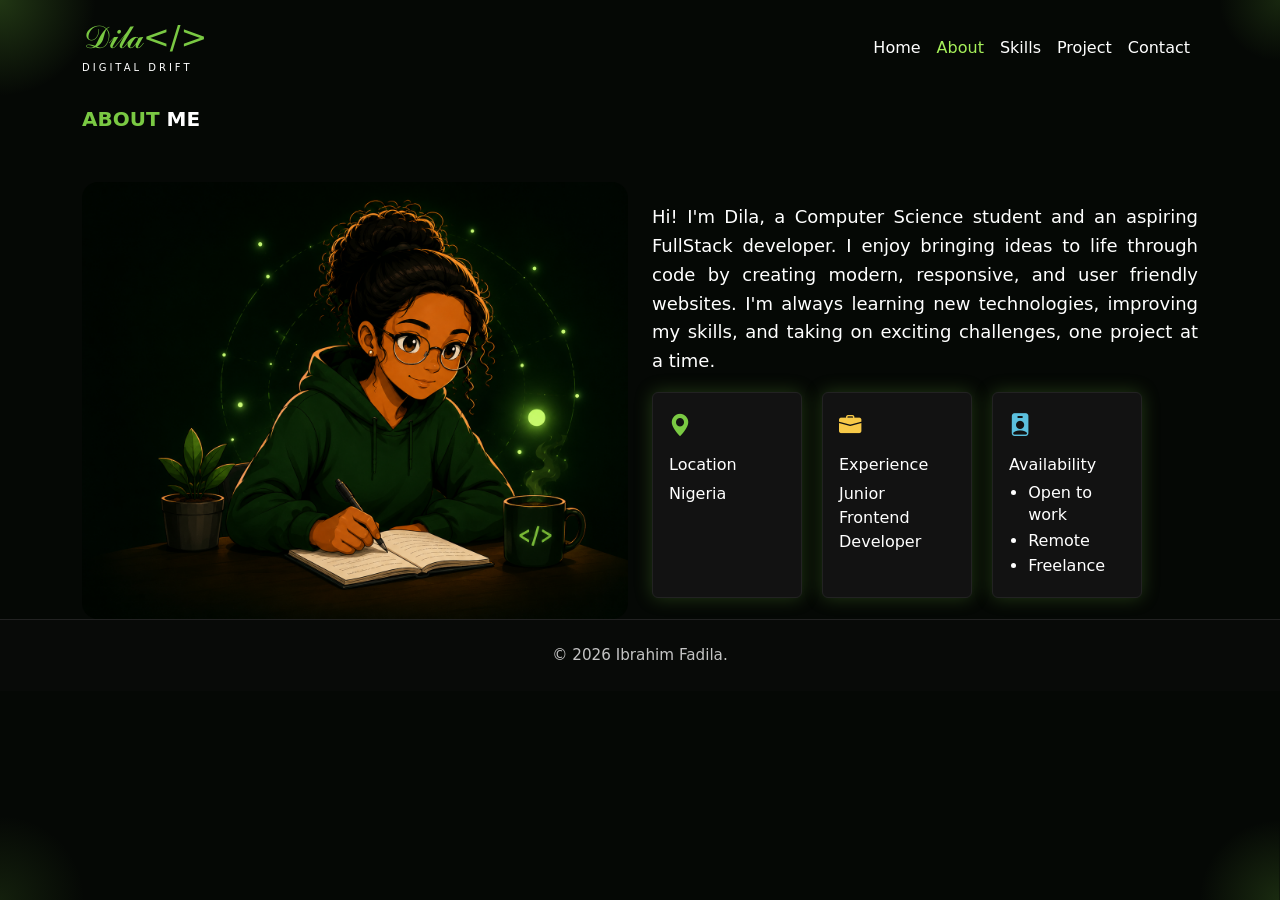
==== about.html @ 5f5c6ea7 "first commit" ====
<!doctype html>
<html lang="en">
  <head>
    <meta charset="utf-8">
    <meta name="viewport" content="width=device-width, initial-scale=1">
    <title>Ibrahim Fadila |About</title>
    <link href="https://cdn.jsdelivr.net/npm/bootstrap@5.3.8/dist/css/bootstrap.min.css" rel="stylesheet" integrity="sha384-sRIl4kxILFvY47J16cr9ZwB07vP4J8+LH7qKQnuqkuIAvNWLzeN8tE5YBujZqJLB" crossorigin="anonymous">
    <link rel="stylesheet" href="https://cdn.jsdelivr.net/npm/bootstrap-icons@1.13.1/font/bootstrap-icons.min.css">
    <link rel="stylesheet" href="style.css">
</head>
  <body>
    <nav class="navbar navbar-expand-lg py-3">
      <div class="container">
        <a class="navbar-brand" href="#">
          <span class="brand-name">𝒟𝒾𝓁𝒶&lt;/&gt;</span>
          <span class="brand-subtitle">Digital Drift</span>
        </a>
        <ul class="navbar-nav ms-auto">
          <li class="nav-item">
            <a class="nav-link text-white " href="index.html">Home</a>
          </li>
          <li class="nav-item">
            <a class="nav-link text-white active-page" href="about.html">About</a>
          </li>
          <li class="nav-item">
            <a class="nav-link text-white" href="skills.html">Skills</a>
          </li>
          <li class="nav-item">
            <a class="nav-link text-white" href="project.html">Project</a>
          </li>
          <li class="nav-item">
            <a class="nav-link text-white" href="contact.html">Contact</a>
          </li>
        </ul>
      </div>
    </nav>

    <section>
  <div class="container">
    <p class="lead text-uppercase text-success fw-semibold">
      About<span class="text-white"> Me</span>
    </p>

    <div class="row align-items-center mt-5">
      <div class="col-lg-6 d-flex justify-content-center">
        <img src="images/myimage.png" alt="Image of me" class="img-fluid w-100 rounded-4">
      </div>

      <div class="col-lg-6">
        <p class=" text-white about-me">
         Hi! I'm Dila, a Computer Science student and an aspiring FullStack developer. I enjoy bringing ideas to life through code by creating modern, responsive, and user friendly websites. I'm always learning new technologies, improving my skills, and taking on exciting challenges, one project at a time.
        </p>
        <div class="cards-wrapper">
          <div class="card info-card">
            <div class="card-body">
              <i class="bi bi-geo-alt-fill icon-location"></i>
              <h6>Location</h6>
              <p>Nigeria</p>
            </div>
          </div>
          <div class="card info-card">
            <div class="card-body">
              <i class="bi bi-briefcase-fill icon-experience"></i>
              <h6>Experience</h6>
              <p>Junior Frontend Developer</p>
            </div>
          </div>
          <div class="card info-card">
            <div class="card-body">
              <i class="bi bi-person-badge-fill icon-availability"></i>
              <h6>Availability</h6>
              <ul class="availability-list">
                <li>Open to work</li>
                <li>Remote</li>
                <li>Freelance</li>
              </ul>
            </div>
          </div>
        </div>
      </div>
    </div>
  </div>
</section>







    <footer class="page-footer text-center py-4">
      <div class="container">
        <p class="mb-0">© 2026 Ibrahim Fadila.</p>
      </div>
    </footer>

    <script src="https://cdn.jsdelivr.net/npm/bootstrap@5.3.8/dist/js/bootstrap.bundle.min.js" integrity="sha384-FKyoEForCGlyvwx9Hj09JcYn3nv7wiPVlz7YYwJrWVcXK/BmnVDxM+D2scQbITxI" crossorigin="anonymous"></script>
  </body>
</html>
---- style.css ----
body{
    margin: 0;
    min-height: 100vh;
    background-color: #050805;
    background-image:
      radial-gradient(circle at top left, rgba(122, 201, 67, 0.24), transparent 18%),
      radial-gradient(circle at top right, rgba(122, 201, 67, 0.16), transparent 14%),
      radial-gradient(circle at bottom left, rgba(122, 201, 67, 0.12), transparent 18%),
      radial-gradient(circle at bottom right, rgba(122, 201, 67, 0.18), transparent 16%);
    background-repeat: no-repeat;
    background-attachment: fixed;
    background-size: 34% 34%, 28% 28%, 30% 30%, 32% 32%;
    background-position: top left, top right, bottom left, bottom right;
}

section {
    padding-top: 0.5rem;
}



.btn {
    border-radius: 0.5rem;
}

.button-group {
    display: flex;
    flex-wrap: wrap;
    gap: 0.75rem;
}

.social-icons {
    display: flex;
    gap: 0.9rem;
    margin-top: 0.75rem;
}

.social-icons a {
    color: #7AC943;
    font-size: 1.2rem;
    text-decoration: none;
}

.btn-light {
    background-color:  #7AC943;
    border-color: #7AC943;
    color: white;
    text-transform: capitalize;
    font-family:'Gill Sans', 'Gill Sans MT', Calibri, 'Trebuchet MS', sans-serif;
}

.btn-light:hover{
    background-color: #8CDD4E;
}

.btn-outline-success {
    border-color: #7AC943;
    color: #7AC943;
}

.btn-outline-success:hover {
    background-color: #7AC943;
    color: #050805;
}
nav{
    background: transparent;
}

.text-success{
    color: #7AC943 !important;
   
}
.name{
 font-family: 'Times New Roman', Times, serif;
}

.nav-link:hover,
.nav-link.active-page{
    color:#A6F05A !important;
}

.navbar-brand{
    display: inline-block;
    line-height: 1.1;
}

.brand-name{
    color: #7AC943 !important;
    font-size: 32px;
    font-weight: lighter;
    line-height: 1;
    display: block;
}

.brand-subtitle{
    color: #fff;
    font-weight: 400;
    letter-spacing: 3px;
    font-size: 10px;
    text-transform: uppercase;
    margin-top: 2px;
}

.social-icons{
    text-decoration: none;
    color: white;
    margin-right: 20px;
    font-size: 25px;

}

.social-icons a{
    display: inline-flex;
    justify-content: center;
    align-items: center;

    width: 50px;
    height: 50px;

    border: 2px solid #7AC943;
    border-radius: 50%;

    color: #7AC943;
    text-decoration: none;
    margin-right: 15px;
    font-size: 22px;

    transition: 0.3s;
}

.social-icons a:hover{
    background-color: #7AC943;
    color: #050805;
}

.img{
    box-shadow: 0 0 20px rgba(122, 201, 67, 0.25);
    border-radius: 15px;
    width:330px;
}

.about-me{
    font-size: 18px;
    line-height: 1.6;
    color: #fff;
    text-align: justify;
}

.info-card {
    width:150px;
    background:#121212;
    color:white;
    border:1px solid #222;
    box-shadow: 0 0 18px rgba(122, 201, 67, 0.25);
    transition: transform 0.2s ease, box-shadow 0.2s ease;
}

.info-card i {
    font-size: 1.4rem;
    margin-bottom: 0.75rem;
    display: inline-block;
}

.availability-list {
    margin: 0;
    padding-left: 1.2rem;
}

.availability-list li {
    margin: 0.2rem 0;
    line-height: 1.4;
}

.icon-location {
    color: #7AC943;
}

.icon-experience {
    color: #F7C948;
}

.icon-availability {
    color: #5BC0DE;
}

.info-card:hover {
    transform: translateY(-3px);
    box-shadow: 0 0 22px rgba(122, 201, 67, 0.55);
}

.cards-wrapper {
    display: flex;
    gap:20px;
    flex-wrap: wrap;
  }

@media (max-width: 768px) {
  .info-card {
    width: 100%;
  }
}

.page-footer {
  background: #080a08;
  color: #c4c4c4;
  border-top: 1px solid #222;
}

.page-footer p {
  margin: 0;
  font-size: 0.95rem;
}

@media (max-width: 576px) {
  .page-footer {
    padding: 1rem 0;
  }
}

.expertise-title {
  font-size: 1rem;
}

.skills-title {
  font-size: 2rem;
}

.skill-card{
    background:#111111;
    border:1px solid #242424;
    border-radius:18px;
    padding:30px;
    width: 100%;
    min-height: 100%;
}

.contact-box {
    background: rgba(8, 8, 10, 0.95);
    border: 1px solid rgba(122, 201, 67, 0.18);
    box-shadow: 0 24px 48px rgba(0, 0, 0, 0.18);
}

.contact-card {
    display: flex;
    flex-direction: column;
    gap: 1.5rem;
}

.contact-icon {
    width: 72px;
    height: 72px;
    display: grid;
    place-items: center;
    margin-bottom: 0.5rem;
    background: rgba(122, 201, 67, 0.1);
    color: #7AC943;
    border-radius: 18px;
    border: 1px solid rgba(122, 201, 67, 0.24);
}

.contact-card h2 {
    margin: 0;
    color: #ffffff;
    font-size: 2rem;
}

.contact-divider {
    border: none;
    height: 1px;
    background: rgba(122, 201, 67, 0.18);
    margin: 0;
}

.contact-text {
    margin: 0;
    color: #c5cbd3;
    line-height: 1.75;
}

.contact-item {
    display: flex;
    gap: 1rem;
    align-items: center;
    padding: 1rem 0;
}

.contact-item .icon {
    width: 48px;
    height: 48px;
    display: grid;
    place-items: center;
    background: rgba(122, 201, 67, 0.12);
    color: #7AC943;
    border-radius: 14px;
}

.contact-item .info h5 {
    margin: 0;
    color: #ffffff;
    font-size: 1rem;
}

.contact-item .info span,
.contact-item .info a {
    color: #c5cbd3;
    font-size: 0.95rem;
    text-decoration: none;
}

.contact-item .info a:hover {
    color: #7AC943;
}

.skill-card-header {
    display: flex;
    align-items: center;
    gap: 1rem;
    margin-bottom: 1rem;
}

.icon-box {
    display: flex;
    justify-content: center;
    align-items: center;
    width: 48px;
    height: 48px;
    border-radius: 50%;
    background: rgba(122, 201, 67, 0.12);
    color: #7AC943;
    font-size: 1.35rem;
}

.skill-card h3{
    color:white;
    margin: 0;
}

.skill-card p{
    color:#bcbcbc;
    font-size:15px;
    line-height:1.7;
}

.skill-card hr{
    border:none;
    height:1px;
    background:#2f2f2f;
    margin:20px 0;
}

.skill-card ul{
    display: flex;
    flex-wrap: wrap;
    gap: 1rem;
    list-style: disc inside;
    margin: 0;
    padding: 0;
}

.skill-card li{
    color: #7AC943;
    margin: 0;
    padding-left: 0.35rem;
}

.skill-card li::marker {
    color: #7AC943;
}

#skills {
    position: relative;
    background: transparent;
    overflow: hidden;
    padding: 4rem 0 5rem;
}

#skills::before {
    content: "";
    position: absolute;
    inset: 0;
    background:
      radial-gradient(circle at top left, rgba(122,201,67,.22), transparent 18%),
      radial-gradient(circle at top right, rgba(122,201,67,.14), transparent 14%),
      radial-gradient(circle at bottom left, rgba(122,201,67,.18), transparent 16%),
      radial-gradient(circle at bottom right, rgba(122,201,67,.28), transparent 20%);
    opacity: 1;
    pointer-events: none;
    filter: blur(1px);
}

#skills .container {
    position: relative;
    z-index: 1;
}

.skill-card {
    background: rgba(17, 17, 17, 0.95);
    border: 1px solid rgba(122, 201, 67, 0.17);
    box-shadow: 0 20px 50px rgba(0, 0, 0, 0.5);
}

.quote-banner{

    display:flex;
    justify-content:space-between;
    align-items:center;

    padding:30px 50px;

    background:#0c0c0c;

    border:1px solid rgba(122,201,67,.25);

    border-radius:18px;

    overflow:hidden;

    position:relative;
}

.quote-content{
    width:60%;
}

.quote-content i{

    font-size:40px;

    color:#7AC943;

}

.quote-content p{

    color:white;

    font-size:20px;

    margin:15px 0;

}

.quote-content h5{

    color:#7AC943;

}

.quote-image img{

    width: 260px;
    max-width: 100%;
    display: block;
}

@media (max-width: 768px) {
  .quote-banner {
    flex-direction: column;
    text-align: center;
  }

  .quote-content {
    width: 100%;
  }

  .quote-image {
    margin-top: 1.5rem;
  }
}

.quote-banner::before{

    content:"";

    position:absolute;

    width:220px;
    height:220px;

    background:#7AC943;

    opacity:.12;

    border-radius:50%;

    filter:blur(100px);

    left:-120px;
    top:-50px;

}

.quote-banner::after{

    content:"";

    position:absolute;

    right:20px;
    top:20px;

    width:120px;
    height:120px;

    background-image: radial-gradient(
        rgba(122,201,67,.25) 1px,
        transparent 1px
    );

    background-size:12px 12px;

    opacity:.4;
}

.projects{
    font-size: 2rem;
    text-align: center;
}

.projects-section {
    padding: 3rem 0 4rem;
}

.projects-section .my-skills {
    max-width: 720px;
    margin: 0 auto;
}

.project-banner {
    display: flex;
    justify-content: center;
    padding: 3rem 1rem;
    background: rgba(17, 17, 17, 0.9);
    border: 1px solid rgba(122, 201, 67, 0.25);
    border-radius: 20px;
    margin: 2rem 0;
}

.project-content {
    max-width: 720px;
    text-align: center;
}

.github-icon {
    display: inline-flex;
    font-size: 3rem;
    color: #7AC943;
    margin-bottom: 1rem;
}

.project-content p {
    margin: 1rem auto 1.5rem;
    max-width: 640px;
    color: #f1f1f1;
}

.github-link {
    display: inline-block;
    color: #7AC943;
    border: 1px solid #7AC943;
    border-radius: 999px;
    padding: 0.85rem 1.75rem;
    text-decoration: none;
    font-weight: 600;
    transition: background 0.2s ease, color 0.2s ease;
}

.github-link:hover {
    background: rgba(122, 201, 67, 0.1);
    color: #7AC943;
}

.view-all-link {
    color: #7AC943;
    text-decoration: none;
    font-weight: 600;
}

.view-all-link:hover {
    text-decoration: underline;
}

.project-card-image {
    text-align: center;
    margin-bottom: 1.5rem;
}

.project-card-image img {
    width: 100%;
    height: auto;
    border-radius: 18px;
    box-shadow: 0 20px 40px rgba(0, 0, 0, 0.35);
}

.project-card-body h3 {
    color: white;
    margin-bottom: 1rem;
}

.skill-card hr {
    width: 4rem;
    border: none;
    height: 1px;
    background: #7AC943;
    margin: 1rem 0 1.5rem;
}

.skill-card ul {
    display: flex;
    flex-wrap: wrap;
    align-items: center;
    gap: 0.75rem;
    list-style: disc inside;
    margin: 0;
    padding: 0;
}

.skill-card li {
    display: inline-flex;
    align-items: center;
    color: #7AC943;
    margin: 0;
    padding-left: 0.35rem;
    white-space: nowrap;
}
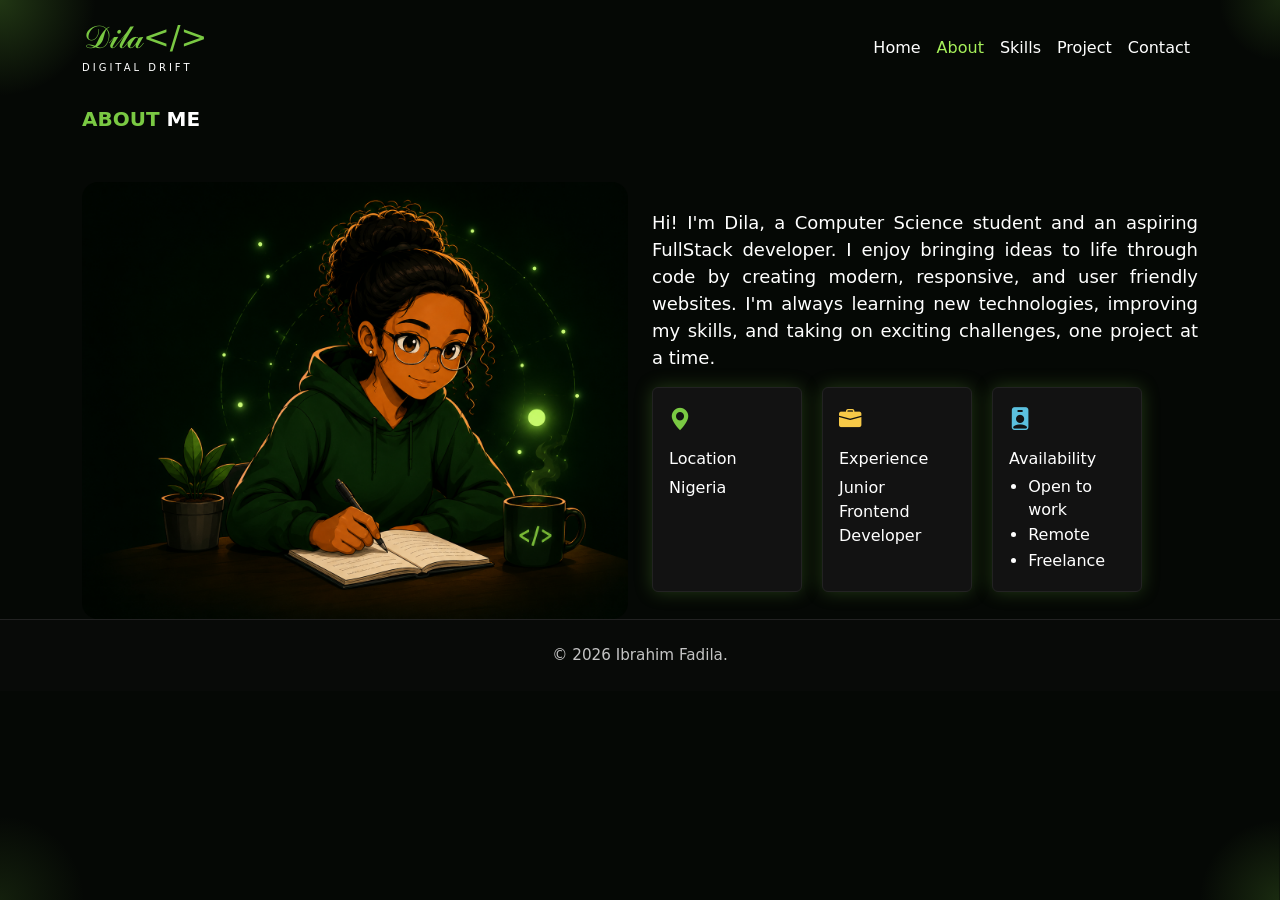
==== commit f1deefe5: "Add responsive navbar toggle for small screens" ====
--- a/about.html
+++ b/about.html
@@ -9,29 +9,34 @@
     <link rel="stylesheet" href="style.css">
 </head>
   <body>
-    <nav class="navbar navbar-expand-lg py-3">
+    <nav class="navbar navbar-expand-lg navbar-dark py-3">
       <div class="container">
         <a class="navbar-brand" href="#">
           <span class="brand-name">𝒟𝒾𝓁𝒶&lt;/&gt;</span>
           <span class="brand-subtitle">Digital Drift</span>
         </a>
-        <ul class="navbar-nav ms-auto">
-          <li class="nav-item">
-            <a class="nav-link text-white " href="index.html">Home</a>
-          </li>
-          <li class="nav-item">
-            <a class="nav-link text-white active-page" href="about.html">About</a>
-          </li>
-          <li class="nav-item">
-            <a class="nav-link text-white" href="skills.html">Skills</a>
-          </li>
-          <li class="nav-item">
-            <a class="nav-link text-white" href="project.html">Project</a>
-          </li>
-          <li class="nav-item">
-            <a class="nav-link text-white" href="contact.html">Contact</a>
-          </li>
-        </ul>
+        <button class="navbar-toggler" type="button" data-bs-toggle="collapse" data-bs-target="#mainNav" aria-controls="mainNav" aria-expanded="false" aria-label="Toggle navigation">
+          <span class="navbar-toggler-icon"></span>
+        </button>
+        <div class="collapse navbar-collapse" id="mainNav">
+          <ul class="navbar-nav ms-auto">
+            <li class="nav-item">
+              <a class="nav-link text-white " href="index.html">Home</a>
+            </li>
+            <li class="nav-item">
+              <a class="nav-link text-white active-page" href="about.html">About</a>
+            </li>
+            <li class="nav-item">
+              <a class="nav-link text-white" href="skills.html">Skills</a>
+            </li>
+            <li class="nav-item">
+              <a class="nav-link text-white" href="project.html">Project</a>
+            </li>
+            <li class="nav-item">
+              <a class="nav-link text-white" href="contact.html">Contact</a>
+            </li>
+          </ul>
+        </div>
       </div>
     </nav>
 
--- a/style.css
+++ b/style.css
@@ -66,6 +66,14 @@
     background: transparent;
 }
 
+.navbar-toggler {
+    border: 1px solid #7AC943;
+}
+
+.navbar-toggler-icon {
+    background-image: url("data:image/svg+xml,%3Csvg xmlns='http://www.w3.org/2000/svg' viewBox='0 0 30 30'%3E%3Cpath stroke='%237AC943' stroke-linecap='round' stroke-miterlimit='10' stroke-width='2' d='M4 7h22M4 15h22M4 23h22'/%3E%3C/svg%3E");
+}
+
 .text-success{
     color: #7AC943 !important;
    
@@ -141,7 +149,7 @@
 
 .about-me{
     font-size: 18px;
-    line-height: 1.6;
+
     color: #fff;
     text-align: justify;
 }
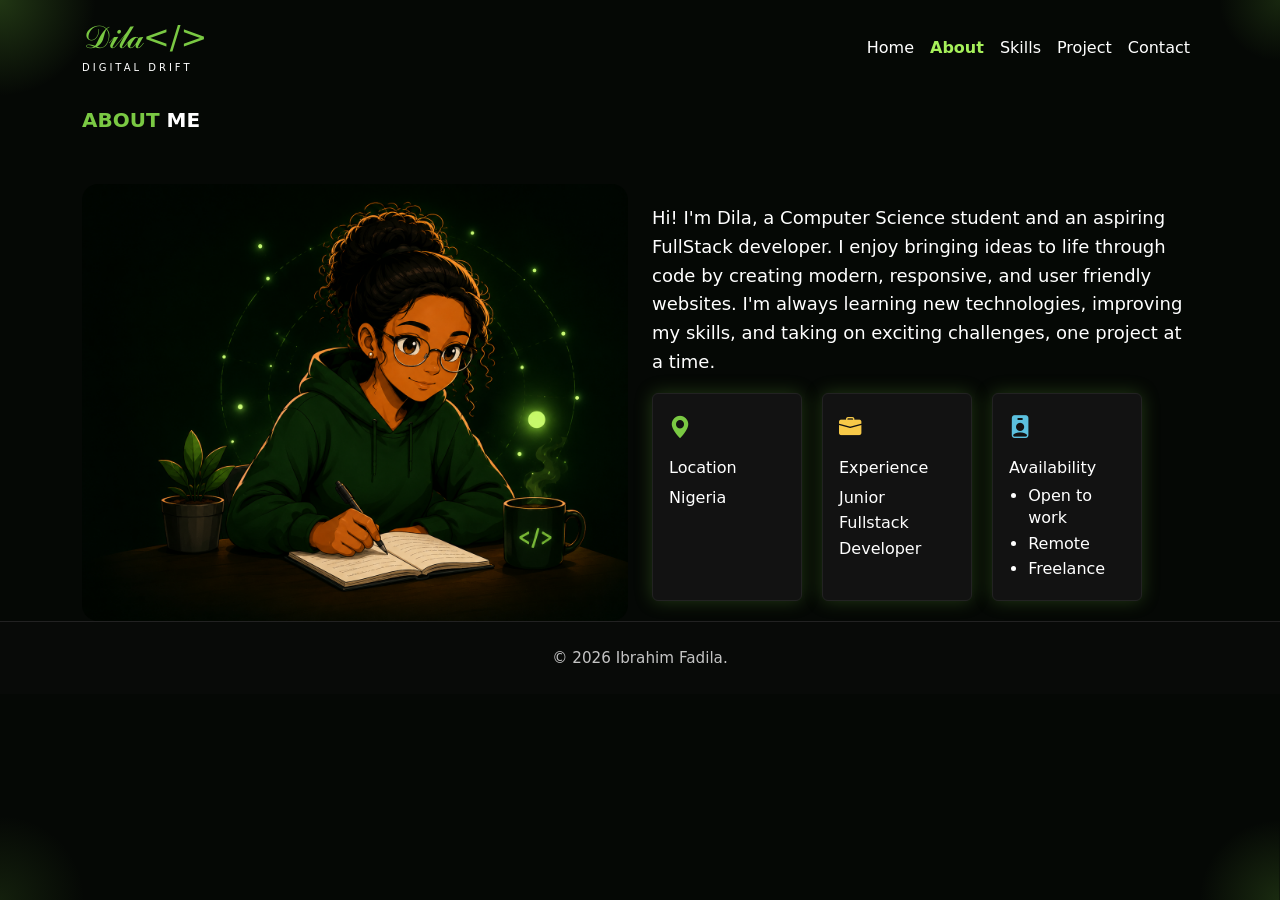
==== commit 774a38c8: "Polish responsive portfolio and update fullstack wording" ====
--- a/about.html
+++ b/about.html
@@ -67,7 +67,7 @@
             <div class="card-body">
               <i class="bi bi-briefcase-fill icon-experience"></i>
               <h6>Experience</h6>
-              <p>Junior Frontend Developer</p>
+              <p>Junior Fullstack Developer</p>
             </div>
           </div>
           <div class="card info-card">
--- a/style.css
+++ b/style.css
@@ -1,6 +1,9 @@
 body{
     margin: 0;
     min-height: 100vh;
+    color: #f5f7f3;
+    font-family: system-ui, -apple-system, BlinkMacSystemFont, "Segoe UI", sans-serif;
+    line-height: 1.6;
     background-color: #050805;
     background-image:
       radial-gradient(circle at top left, rgba(122, 201, 67, 0.24), transparent 18%),
@@ -87,6 +90,20 @@
     color:#A6F05A !important;
 }
 
+.nav-link {
+    transition: color 0.2s ease;
+}
+
+.navbar-nav .nav-link.active-page {
+    font-weight: 600;
+}
+
+a:focus-visible,
+button:focus-visible {
+    outline: 3px solid #A6F05A;
+    outline-offset: 4px;
+}
+
 .navbar-brand{
     display: inline-block;
     line-height: 1.1;
@@ -147,11 +164,16 @@
     width:330px;
 }
 
+.hero-image {
+    width: min(100%, 480px);
+    height: auto;
+    filter: drop-shadow(0 18px 38px rgba(0, 0, 0, 0.35));
+}
+
 .about-me{
     font-size: 18px;
-
     color: #fff;
-    text-align: justify;
+  
 }
 
 .info-card {
@@ -595,7 +617,8 @@
 
 .project-card-image img {
     width: 100%;
-    height: auto;
+    aspect-ratio: 16 / 10;
+    object-fit: cover;
     border-radius: 18px;
     box-shadow: 0 20px 40px rgba(0, 0, 0, 0.35);
 }
@@ -631,3 +654,83 @@
     padding-left: 0.35rem;
     white-space: nowrap;
 }
+
+.project-banner {
+    width: min(100% - 2rem, 1140px);
+    margin: 2rem auto;
+    padding: clamp(1.5rem, 5vw, 3rem) 1rem;
+}
+
+.project-card-body .view-all-link,
+.github-link {
+    display: inline-flex;
+    min-height: 44px;
+    align-items: center;
+    justify-content: center;
+}
+
+@media (max-width: 767.98px) {
+    body {
+        background-attachment: scroll;
+        background-size: 70% 24%, 60% 20%, 65% 24%, 60% 22%;
+    }
+
+    .navbar-collapse {
+        padding-top: 0.75rem;
+    }
+
+    .navbar-nav .nav-link {
+        padding: 0.65rem 0.25rem;
+    }
+
+    .skills-title {
+        font-size: clamp(1.65rem, 7vw, 2rem);
+    }
+
+    .skill-card {
+        padding: clamp(1.25rem, 5vw, 1.875rem);
+    }
+
+    .skill-card li {
+        white-space: normal;
+    }
+
+    .contact-item {
+        align-items: flex-start;
+    }
+
+    .contact-item .info a,
+    .contact-item .info span {
+        overflow-wrap: anywhere;
+    }
+
+    .quote-banner {
+        margin: 1rem;
+        padding: 1.5rem;
+    }
+}
+
+@media (max-width: 575.98px) {
+    .button-group > .btn {
+        width: 100%;
+    }
+
+    .social-icons {
+        justify-content: center;
+    }
+
+    .contact-item .icon {
+        flex: 0 0 48px;
+    }
+}
+
+@media (prefers-reduced-motion: reduce) {
+    *,
+    *::before,
+    *::after {
+        scroll-behavior: auto !important;
+        transition-duration: 0.01ms !important;
+        animation-duration: 0.01ms !important;
+        animation-iteration-count: 1 !important;
+    }
+}
